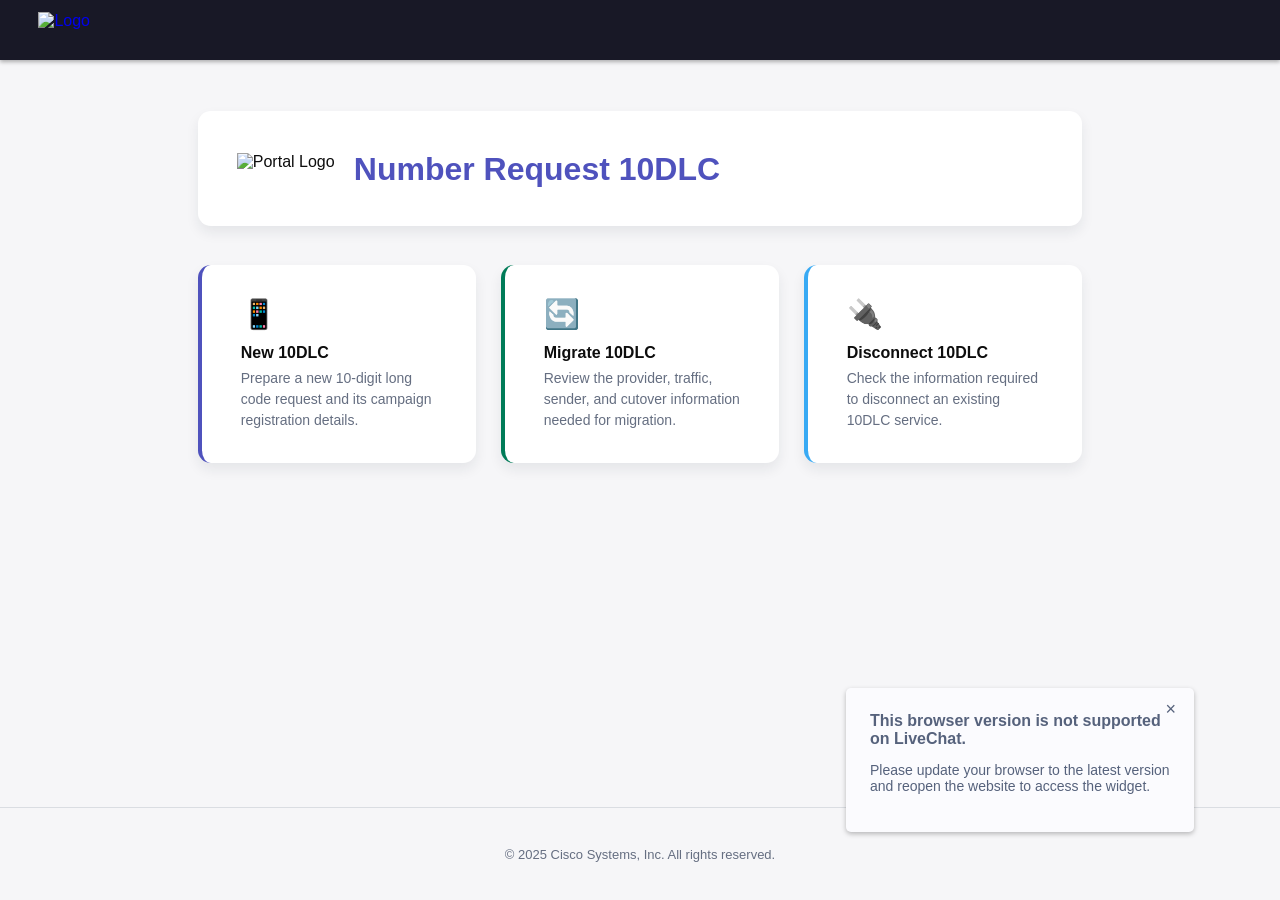
==== 10dlc.html @ a1eb71bb "Add four Engage widget test pages" ====
<!DOCTYPE html>
<html lang="en">
<head>
    <meta charset="UTF-8">
    <meta name="viewport" content="width=device-width, initial-scale=1.0">
    <title>Number Request 10DLC</title>
    <link rel="icon" href="data:image/svg+xml,<svg xmlns='http://www.w3.org/2000/svg' viewBox='0 0 100 100'><text y='.9em' font-size='90'>🤖</text></svg>">
    <link rel="stylesheet" href="/assets/css/test-page.css">
</head>
<body>
    <nav class="navbar" aria-label="Primary">
        <a class="navbar-brand" href="/" aria-label="Asset Provisioning home">
            <img class="navbar-logo" src="https://webexcpaas.service-now.com/e9fb05451b76fd1403c61fc8b04bcb06.iix" alt="Logo">
        </a>
    </nav>

    <main class="page-content">
        <section class="hero-card">
            <div class="hero-body">
                <img src="https://webexcpaas.service-now.com/ef8fed3d1b737550b5601138b04bcbbe.iix" alt="Portal Logo">
                <h1>Number Request 10DLC</h1>
            </div>
        </section>

        <section class="cards-row" aria-label="10DLC request types">
            <article class="info-card">
                <div class="card-icon" aria-hidden="true">📱</div>
                <h2>New 10DLC</h2>
                <p>Prepare a new 10-digit long code request and its campaign registration details.</p>
            </article>
            <article class="info-card">
                <div class="card-icon" aria-hidden="true">🔄</div>
                <h2>Migrate 10DLC</h2>
                <p>Review the provider, traffic, sender, and cutover information needed for migration.</p>
            </article>
            <article class="info-card">
                <div class="card-icon" aria-hidden="true">🔌</div>
                <h2>Disconnect 10DLC</h2>
                <p>Check the information required to disconnect an existing 10DLC service.</p>
            </article>
        </section>
    </main>

    <footer class="page-footer">© 2025 Cisco Systems, Inc. All rights reserved.</footer>

    <div id="divicw" data-bind="204722F2-F52D-48D9-8A82-7E196EB54A32" data-org=""></div>
    <script src="/assets/js/engage-widget.js"></script>
</body>
</html>
---- assets/css/test-page.css ----
@font-face {
    font-family: "CiscoSansTT";
    src: url("https://www.cisco.com/c/dam/assets/fonts/cisco-sans/CiscoSansTTRegular.woff") format("woff"),
         url("https://www.cisco.com/c/dam/assets/fonts/cisco-sans/CiscoSansTTRegular.ttf") format("truetype");
    font-weight: 400;
}

@font-face {
    font-family: "CiscoSansTT";
    src: url("https://www.cisco.com/c/dam/assets/fonts/cisco-sans/CiscoSansTTBold.woff") format("woff"),
         url("https://www.cisco.com/c/dam/assets/fonts/cisco-sans/CiscoSansTTBold.ttf") format("truetype");
    font-weight: 700;
}

:root {
    --brand-primary: #4f52bd;
    --brand-darkest: #181826;
    --brand-success: #007b58;
    --text-primary: #0d0d0d;
    --text-muted: #656e81;
    --bg-primary: #ffffff;
    --bg-secondary: #f6f6f8;
    --border: #dadde2;
    --shadow: 0 0.4rem 0.8rem 0 rgba(23, 40, 52, 0.08);
}

* {
    box-sizing: border-box;
    margin: 0;
    padding: 0;
}

html,
body {
    min-height: 100vh;
}

body {
    display: flex;
    flex-direction: column;
    background: var(--bg-secondary);
    color: var(--text-primary);
    font-family: "CiscoSansTT", "Segoe UI", sans-serif;
    font-size: 16px;
}

.navbar {
    display: flex;
    align-items: center;
    height: 60px;
    padding: 0 2.4rem;
    background: var(--brand-darkest);
    box-shadow: 0 2px 4px rgba(0, 0, 0, 0.3);
}

.navbar-brand {
    display: flex;
    align-items: center;
    text-decoration: none;
}

.navbar-logo {
    height: 36px;
}

.page-content {
    width: 100%;
    max-width: 960px;
    margin: 3.2rem auto;
    padding: 0 2.4rem;
}

.hero-card {
    margin-bottom: 2.4rem;
    overflow: hidden;
    border-radius: 0.8rem;
    background: var(--bg-primary);
    box-shadow: var(--shadow);
}

.hero-body {
    display: flex;
    align-items: center;
    gap: 1.2rem;
    padding: 2.4rem;
}

.hero-body img {
    height: 2rem;
    flex-shrink: 0;
}

.hero-body h1 {
    margin: 0;
    color: var(--brand-primary);
    font-size: 2rem;
    font-weight: 700;
    line-height: 1.2;
}

.cards-row {
    display: grid;
    grid-template-columns: repeat(3, minmax(0, 1fr));
    gap: 1.6rem;
    margin-bottom: 2.4rem;
}

.info-card {
    padding: 2rem 2.4rem;
    border-left: 4px solid var(--brand-primary);
    border-radius: 0.8rem;
    background: var(--bg-primary);
    box-shadow: var(--shadow);
    transition: box-shadow 0.2s, transform 0.2s;
}

.info-card:hover {
    transform: translateY(-2px);
    box-shadow: 0 0.8rem 1.6rem 0 rgba(23, 40, 52, 0.14);
}

.info-card:nth-child(2) {
    border-left-color: var(--brand-success);
}

.info-card:nth-child(3) {
    border-left-color: #38aaf4;
}

.card-icon {
    margin-bottom: 0.8rem;
    font-size: 1.8rem;
}

.info-card h2 {
    margin-bottom: 0.4rem;
    font-size: 1rem;
    font-weight: 700;
}

.info-card p {
    color: var(--text-muted);
    font-size: 0.875rem;
    line-height: 1.5;
}

.page-footer {
    margin-top: auto;
    padding: 2.4rem;
    border-top: 1px solid var(--border);
    color: var(--text-muted);
    font-size: 0.8125rem;
    text-align: center;
}

@media (max-width: 767px) {
    .navbar {
        padding: 0 1.6rem;
    }

    .page-content {
        margin: 1.6rem auto;
        padding: 0 1.6rem;
    }

    .hero-body {
        padding: 1.8rem;
    }

    .hero-body h1 {
        font-size: 1.5rem;
    }

    .cards-row {
        grid-template-columns: 1fr;
    }
}

@media (prefers-reduced-motion: reduce) {
    .info-card {
        transition: none;
    }

    .info-card:hover {
        transform: none;
    }
}
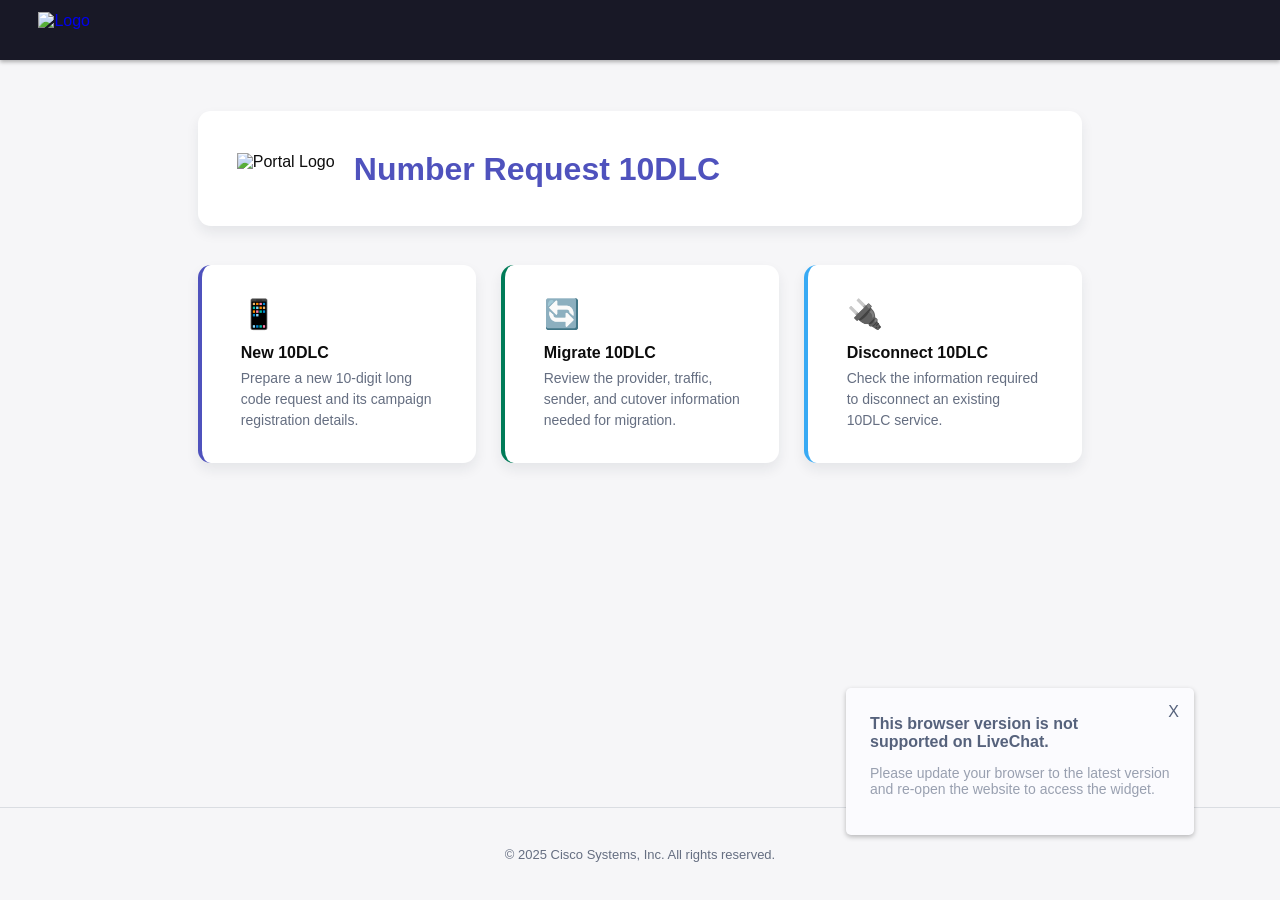
==== commit 53689617: "Use generated Engage scripts on test pages" ====
--- a/10dlc.html
+++ b/10dlc.html
@@ -44,6 +44,6 @@
     <footer class="page-footer">© 2025 Cisco Systems, Inc. All rights reserved.</footer>
 
     <div id="divicw" data-bind="204722F2-F52D-48D9-8A82-7E196EB54A32" data-org=""></div>
-    <script src="/assets/js/engage-widget.js"></script>
+    <script>var i={t:function(){try{var e=document.getElementById("divicw"),t=document.createElement("script");t.src="https://attachments-ldn.imiengage.io/widgeteu/js/imichatinit.js?t="+new Date().toISOString(),e.insertAdjacentElement("afterend",t),t.addEventListener("load",function(){console.log(new Date().toISOString(),"Livechat script loaded successfully!")}),t.addEventListener("error",function(){console.log(new Date().toISOString(),"Error loading Livechat script");i.o(e)})}catch(e){console.error(e)}},o:function(e){e.insertAdjacentHTML("afterend",'<iframe id="tls_al_frm" frameborder="0" style="overflow:hidden;height:208px;width:394px;position:fixed;display:block;right:48px;bottom:12px;z-index:99999;display:none;"></iframe>');var t=document.getElementById("tls_al_frm"),n=t.contentWindow,d=n.document;d.open();d.write("<!doctype html><html><head><meta charset='utf-8'><title>Untitled Document</title><style>body{font-family:'Helvetica Neue',Helvetica,Arial,sans-serif;color:#99a0b0;font-size:14px}.popover__content{background-color:#fbfbfe;padding:1.5rem;border-radius:5px;width:300px;box-shadow:0 2px 5px 0 rgba(0,0,0,0.26);position:relative}.popover__message{font-weight:600;color:#56627c;font-size:16px}.pull-left{float:left}.clearfix{clear:both}.hdr-txt{width:218px;margin-top:3px}.para-txt a{text-decoration:none;color:#005cde}.close-btn{position:absolute;right:15px;top:15px}.close-btn a{text-decoration:none;font-weight:400;color:#56627c;font-size:16px}</style></head><body><div class='popover__content'><div class='close-btn'><a href='#' onclick='closeTLSAlert()'>X</a></div><div class='popover__message'><div class='pull-left hdr-txt'>This browser version is not supported on LiveChat.</div></div><div class='clearfix'></div><p class='para-txt'>Please update your browser to the latest version and re-open the website to access the widget.</p></div><script>function closeTLSAlert(){window.parent.postMessage({key:'close_tls_alert',value:'close_tls_alert',action:'close_tls_alert'},'*');}<\/script></body></html>");d.close();t.style.display='block';window.addEventListener('message',function(e){'close_tls_alert'===e.data.action&&i.s()})},s:function(){var e=document.getElementById('tls_al_frm');e&&e.remove()}};i.t();</script>
 </body>
 </html>
